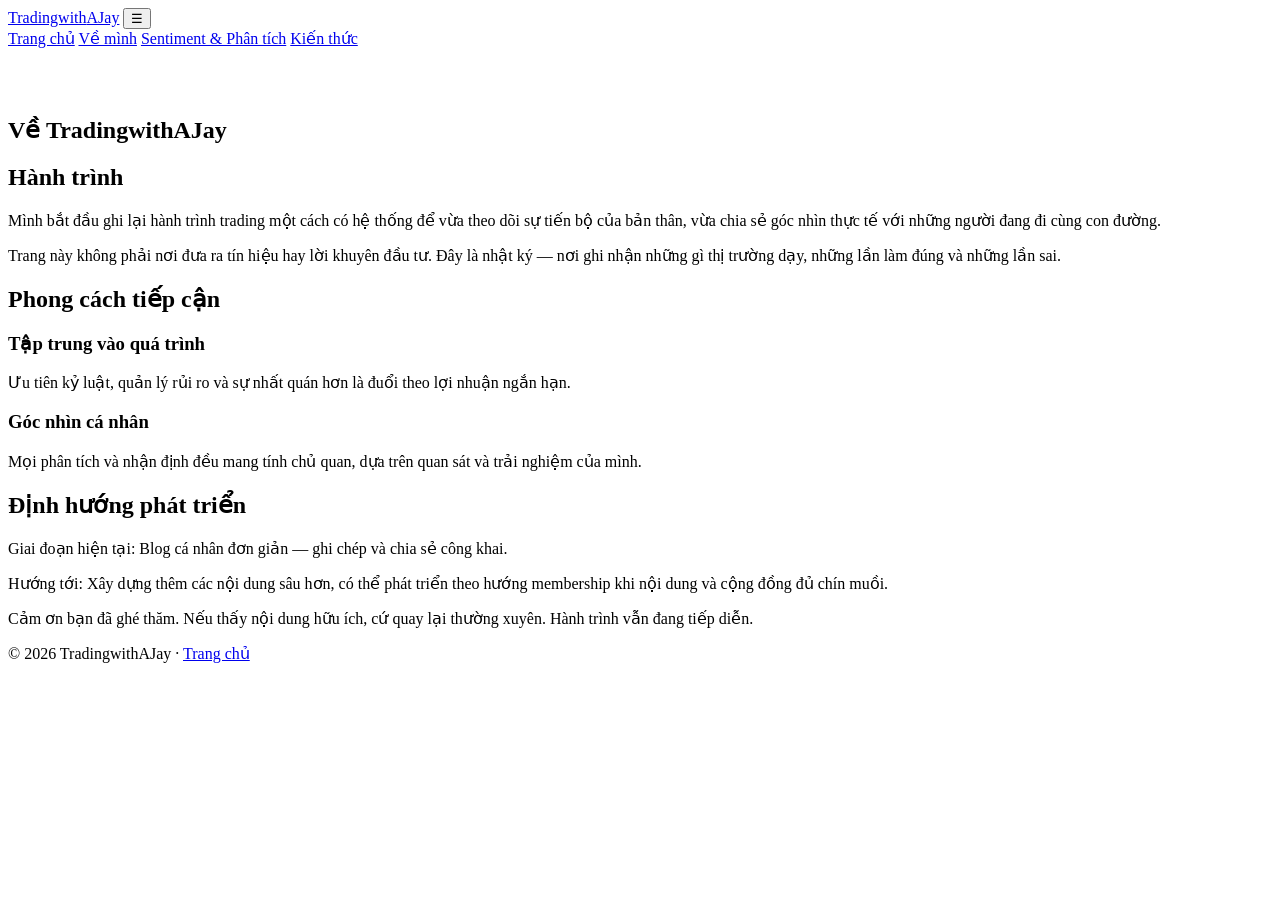
==== about.html @ 57712707 "Add files via upload First commit - TradingwithAJay website" ====
<!DOCTYPE html>
<html lang="vi">
<head>
  <meta charset="UTF-8">
  <meta name="viewport" content="width=device-width, initial-scale=1.0">
  <title>Về mình — TradingwithAJay</title>
  <meta name="description" content="Hành trình trading và mục tiêu của TradingwithAJay.">
  <link rel="stylesheet" href="css/style.css">
</head>
<body>
  <header>
    <div class="container header-inner">
      <a href="index.html" class="logo">Tradingwith<span>AJay</span></a>
      <button class="menu-toggle" aria-label="Menu">☰</button>
      <nav>
        <a href="index.html">Trang chủ</a>
        <a href="about.html" class="active">Về mình</a>
        <a href="sentiment.html">Sentiment & Phân tích</a>
        <a href="knowledge.html">Kiến thức</a>
      </nav>
    </div>
  </header>

  <main>
    <section style="padding-top: 3rem;">
      <div class="container">
        <h1>Về TradingwithAJay</h1>
      </div>
    </section>

    <section>
      <div class="container">
        <h2 class="section-title">Hành trình</h2>
        <p>Mình bắt đầu ghi lại hành trình trading một cách có hệ thống để vừa theo dõi sự tiến bộ của bản thân, vừa chia sẻ góc nhìn thực tế với những người đang đi cùng con đường.</p>
        <p>Trang này không phải nơi đưa ra tín hiệu hay lời khuyên đầu tư. Đây là nhật ký — nơi ghi nhận những gì thị trường dạy, những lần làm đúng và những lần sai.</p>
      </div>
    </section>

    <section>
      <div class="container">
        <h2 class="section-title">Phong cách tiếp cận</h2>
        <div class="grid-2">
          <div class="card">
            <h3>Tập trung vào quá trình</h3>
            <p>Ưu tiên kỷ luật, quản lý rủi ro và sự nhất quán hơn là đuổi theo lợi nhuận ngắn hạn.</p>
          </div>
          <div class="card">
            <h3>Góc nhìn cá nhân</h3>
            <p>Mọi phân tích và nhận định đều mang tính chủ quan, dựa trên quan sát và trải nghiệm của mình.</p>
          </div>
        </div>
      </div>
    </section>

    <section>
      <div class="container">
        <h2 class="section-title">Định hướng phát triển</h2>
        <p>Giai đoạn hiện tại: Blog cá nhân đơn giản — ghi chép và chia sẻ công khai.</p>
        <p>Hướng tới: Xây dựng thêm các nội dung sâu hơn, có thể phát triển theo hướng membership khi nội dung và cộng đồng đủ chín muồi.</p>
      </div>
    </section>

    <section>
      <div class="container">
        <div class="data-block">
          <p style="margin:0; color: var(--text-muted);">
            Cảm ơn bạn đã ghé thăm. Nếu thấy nội dung hữu ích, cứ quay lại thường xuyên. Hành trình vẫn đang tiếp diễn.
          </p>
        </div>
      </div>
    </section>
  </main>

  <footer>
    <div class="container">
      <p>© 2026 TradingwithAJay · <a href="index.html">Trang chủ</a></p>
    </div>
  </footer>

  <script src="js/main.js"></script>
</body>
</html>
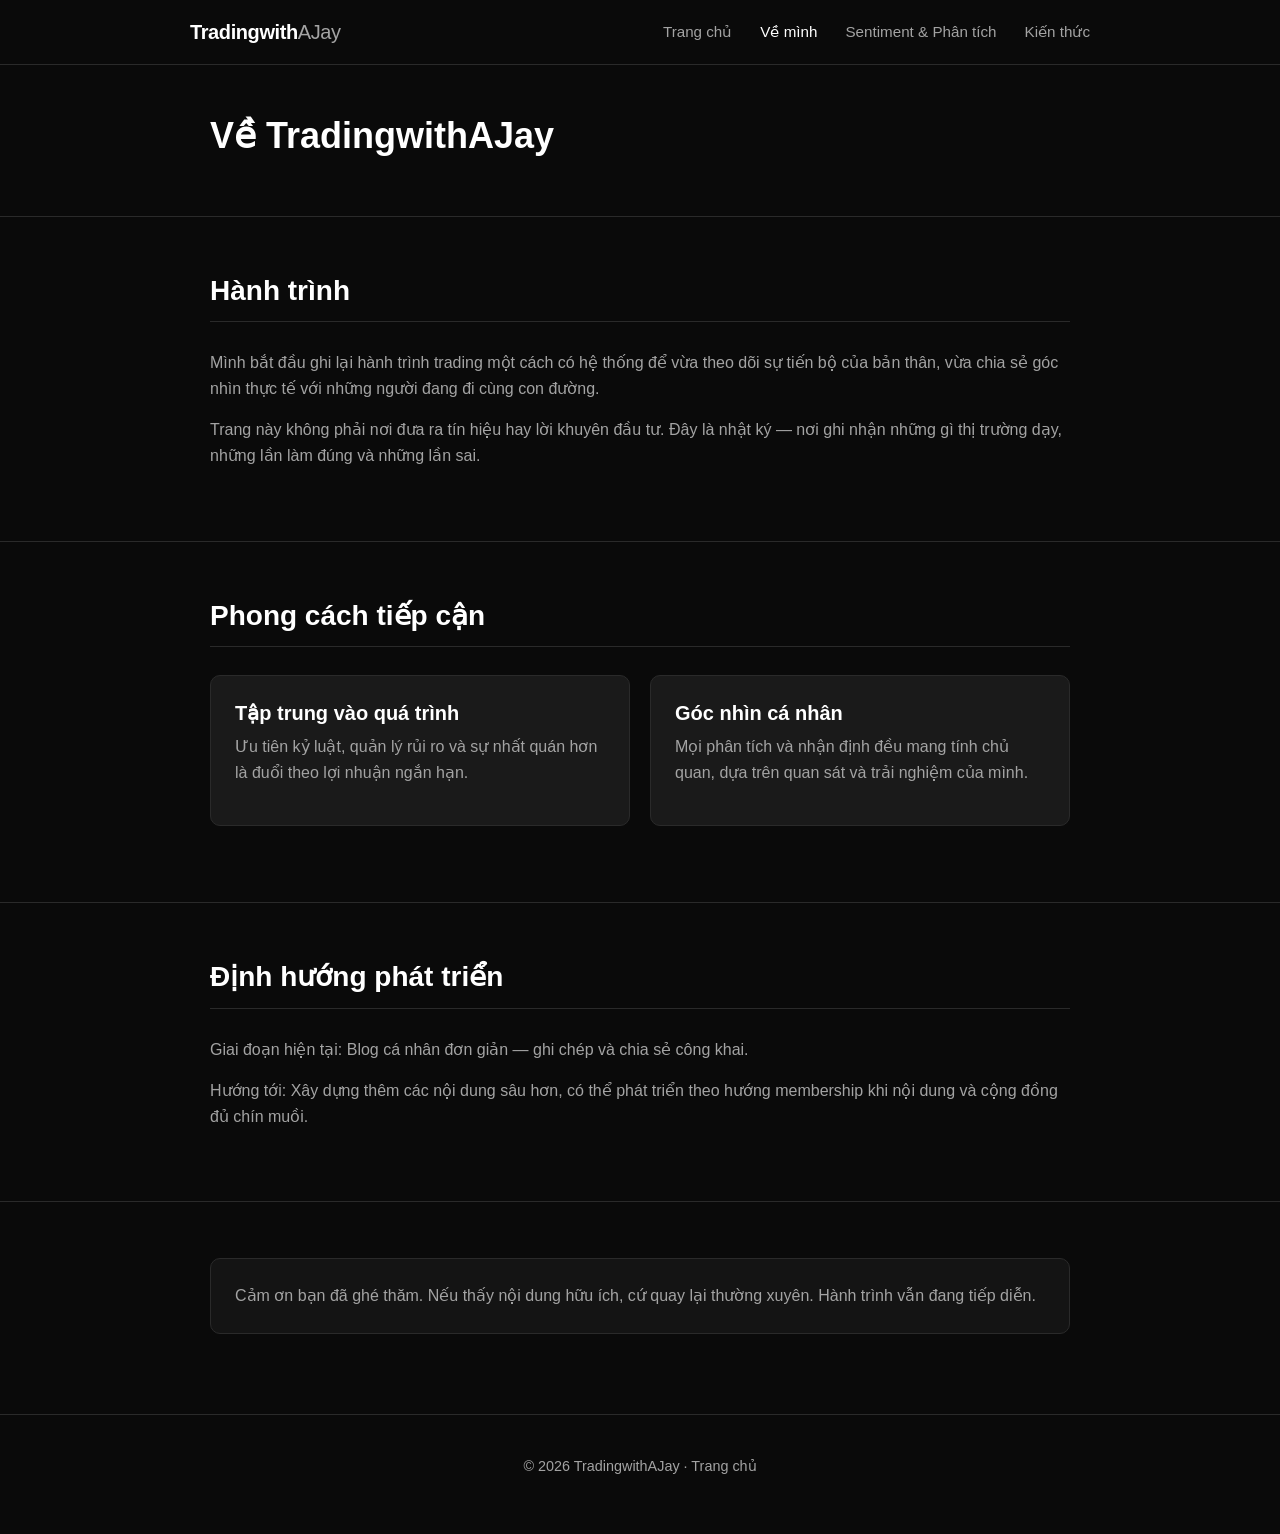
==== commit 9404f9d9: "Update about.html" ====
--- a/about.html
+++ b/about.html
@@ -5,7 +5,7 @@
   <meta name="viewport" content="width=device-width, initial-scale=1.0">
   <title>Về mình — TradingwithAJay</title>
   <meta name="description" content="Hành trình trading và mục tiêu của TradingwithAJay.">
-  <link rel="stylesheet" href="css/style.css">
+  <link rel="stylesheet" href="style.css">
 </head>
 <body>
   <header>
@@ -77,6 +77,6 @@
     </div>
   </footer>
 
-  <script src="js/main.js"></script>
+  <script src="main.js"></script>
 </body>
 </html>
--- a/style.css
+++ b/style.css
@@ -0,0 +1,337 @@
+/* TradingwithAJay - Black & White Theme */
+:root {
+  --bg: #0a0a0a;
+  --bg-secondary: #141414;
+  --bg-card: #1a1a1a;
+  --text: #f5f5f5;
+  --text-muted: #a3a3a3;
+  --border: #2a2a2a;
+  --accent: #ffffff;
+  --hover: #e5e5e5;
+}
+
+* {
+  margin: 0;
+  padding: 0;
+  box-sizing: border-box;
+}
+
+html {
+  scroll-behavior: smooth;
+}
+
+body {
+  font-family: -apple-system, BlinkMacSystemFont, "Segoe UI", Roboto, "Helvetica Neue", Arial, sans-serif;
+  background-color: var(--bg);
+  color: var(--text);
+  line-height: 1.6;
+  min-height: 100vh;
+  display: flex;
+  flex-direction: column;
+}
+
+/* Typography */
+h1, h2, h3, h4 {
+  font-weight: 600;
+  line-height: 1.3;
+  color: var(--accent);
+}
+
+h1 { font-size: 2.25rem; }
+h2 { font-size: 1.75rem; margin-bottom: 1rem; }
+h3 { font-size: 1.25rem; margin-bottom: 0.75rem; }
+
+p {
+  margin-bottom: 1rem;
+  color: var(--text-muted);
+}
+
+a {
+  color: var(--accent);
+  text-decoration: none;
+  transition: opacity 0.2s;
+}
+
+a:hover {
+  opacity: 0.8;
+}
+
+/* Layout */
+.container {
+  width: 100%;
+  max-width: 900px;
+  margin: 0 auto;
+  padding: 0 1.25rem;
+}
+
+/* Header */
+header {
+  background: var(--bg);
+  border-bottom: 1px solid var(--border);
+  position: sticky;
+  top: 0;
+  z-index: 100;
+  backdrop-filter: blur(10px);
+}
+
+.header-inner {
+  display: flex;
+  justify-content: space-between;
+  align-items: center;
+  padding: 1rem 0;
+}
+
+.logo {
+  font-size: 1.25rem;
+  font-weight: 700;
+  letter-spacing: -0.02em;
+  color: var(--accent);
+}
+
+.logo span {
+  font-weight: 400;
+  color: var(--text-muted);
+}
+
+nav {
+  display: flex;
+  gap: 1.75rem;
+}
+
+nav a {
+  font-size: 0.95rem;
+  color: var(--text-muted);
+  font-weight: 500;
+}
+
+nav a:hover,
+nav a.active {
+  color: var(--accent);
+}
+
+/* Mobile menu */
+.menu-toggle {
+  display: none;
+  background: none;
+  border: none;
+  color: var(--text);
+  font-size: 1.5rem;
+  cursor: pointer;
+}
+
+/* Hero */
+.hero {
+  padding: 4.5rem 0 3.5rem;
+  text-align: center;
+  border-bottom: 1px solid var(--border);
+}
+
+.hero h1 {
+  font-size: 2.75rem;
+  margin-bottom: 1rem;
+  letter-spacing: -0.03em;
+}
+
+.hero p {
+  font-size: 1.15rem;
+  max-width: 600px;
+  margin: 0 auto 2rem;
+}
+
+.btn {
+  display: inline-block;
+  padding: 0.75rem 1.75rem;
+  background: var(--accent);
+  color: var(--bg);
+  font-weight: 600;
+  border-radius: 6px;
+  font-size: 0.95rem;
+  transition: all 0.2s;
+}
+
+.btn:hover {
+  background: var(--hover);
+  opacity: 1;
+}
+
+.btn-outline {
+  background: transparent;
+  border: 1px solid var(--border);
+  color: var(--text);
+  margin-left: 0.75rem;
+}
+
+.btn-outline:hover {
+  border-color: var(--accent);
+  color: var(--accent);
+}
+
+/* Sections */
+section {
+  padding: 3.5rem 0;
+  border-bottom: 1px solid var(--border);
+}
+
+section:last-of-type {
+  border-bottom: none;
+}
+
+.section-title {
+  margin-bottom: 1.75rem;
+  padding-bottom: 0.75rem;
+  border-bottom: 1px solid var(--border);
+}
+
+/* Cards */
+.card {
+  background: var(--bg-card);
+  border: 1px solid var(--border);
+  border-radius: 10px;
+  padding: 1.5rem;
+  margin-bottom: 1.25rem;
+}
+
+.card h3 {
+  margin-bottom: 0.5rem;
+}
+
+.card-meta {
+  font-size: 0.85rem;
+  color: var(--text-muted);
+  margin-bottom: 0.75rem;
+}
+
+/* Grid */
+.grid-2 {
+  display: grid;
+  grid-template-columns: repeat(auto-fit, minmax(280px, 1fr));
+  gap: 1.25rem;
+}
+
+/* Data blocks */
+.data-block {
+  background: var(--bg-secondary);
+  border: 1px solid var(--border);
+  border-radius: 10px;
+  padding: 1.5rem;
+  margin-bottom: 1.5rem;
+}
+
+.data-label {
+  font-size: 0.85rem;
+  text-transform: uppercase;
+  letter-spacing: 0.05em;
+  color: var(--text-muted);
+  margin-bottom: 0.5rem;
+}
+
+.data-value {
+  font-size: 1.75rem;
+  font-weight: 700;
+  color: var(--accent);
+}
+
+.data-sub {
+  font-size: 0.9rem;
+  color: var(--text-muted);
+  margin-top: 0.35rem;
+}
+
+/* Sentiment bar */
+.sentiment-bar {
+  height: 10px;
+  background: #333;
+  border-radius: 5px;
+  overflow: hidden;
+  margin: 1rem 0 0.5rem;
+  display: flex;
+}
+
+.sentiment-bar .bullish {
+  background: #e5e5e5;
+  height: 100%;
+}
+
+.sentiment-bar .bearish {
+  background: #555;
+  height: 100%;
+}
+
+/* Event list */
+.event-item {
+  display: flex;
+  gap: 1rem;
+  padding: 1rem 0;
+  border-bottom: 1px solid var(--border);
+}
+
+.event-item:last-child {
+  border-bottom: none;
+}
+
+.event-date {
+  min-width: 70px;
+  font-weight: 600;
+  color: var(--accent);
+}
+
+.event-high {
+  color: #fff;
+  background: #333;
+  padding: 0.15rem 0.5rem;
+  border-radius: 4px;
+  font-size: 0.75rem;
+  font-weight: 600;
+}
+
+/* Footer */
+footer {
+  margin-top: auto;
+  padding: 2.5rem 0;
+  border-top: 1px solid var(--border);
+  text-align: center;
+  color: var(--text-muted);
+  font-size: 0.9rem;
+}
+
+footer a {
+  color: var(--text-muted);
+}
+
+/* Utility */
+.text-center { text-align: center; }
+.mt-2 { margin-top: 2rem; }
+.mb-1 { margin-bottom: 1rem; }
+
+/* Responsive */
+@media (max-width: 768px) {
+  .hero h1 {
+    font-size: 2rem;
+  }
+
+  nav {
+    display: none;
+  }
+
+  .menu-toggle {
+    display: block;
+  }
+
+  nav.active {
+    display: flex;
+    flex-direction: column;
+    position: absolute;
+    top: 100%;
+    left: 0;
+    right: 0;
+    background: var(--bg);
+    border-bottom: 1px solid var(--border);
+    padding: 1rem;
+    gap: 1rem;
+  }
+
+  .btn-outline {
+    margin-left: 0;
+    margin-top: 0.75rem;
+  }
+}
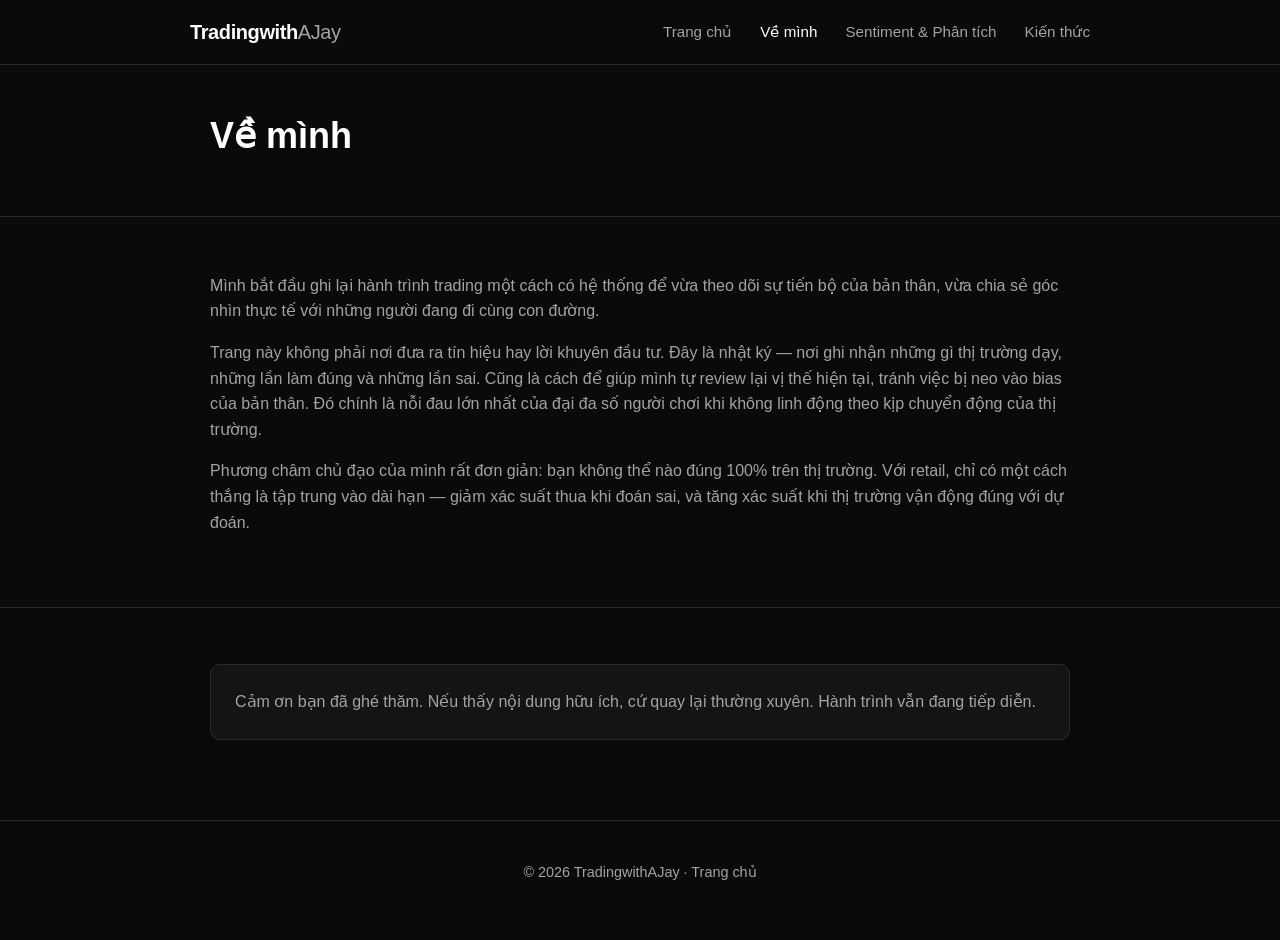
==== commit 6ada8995: "Add files via upload" ====
--- a/about.html
+++ b/about.html
@@ -4,7 +4,7 @@
   <meta charset="UTF-8">
   <meta name="viewport" content="width=device-width, initial-scale=1.0">
   <title>Về mình — TradingwithAJay</title>
-  <meta name="description" content="Hành trình trading và mục tiêu của TradingwithAJay.">
+  <meta name="description" content="Hành trình trading và góc nhìn cá nhân của TradingwithAJay.">
   <link rel="stylesheet" href="style.css">
 </head>
 <body>
@@ -24,39 +24,17 @@
   <main>
     <section style="padding-top: 3rem;">
       <div class="container">
-        <h1>Về TradingwithAJay</h1>
+        <h1>Về mình</h1>
       </div>
     </section>
 
     <section>
       <div class="container">
-        <h2 class="section-title">Hành trình</h2>
         <p>Mình bắt đầu ghi lại hành trình trading một cách có hệ thống để vừa theo dõi sự tiến bộ của bản thân, vừa chia sẻ góc nhìn thực tế với những người đang đi cùng con đường.</p>
-        <p>Trang này không phải nơi đưa ra tín hiệu hay lời khuyên đầu tư. Đây là nhật ký — nơi ghi nhận những gì thị trường dạy, những lần làm đúng và những lần sai.</p>
-      </div>
-    </section>
 
-    <section>
-      <div class="container">
-        <h2 class="section-title">Phong cách tiếp cận</h2>
-        <div class="grid-2">
-          <div class="card">
-            <h3>Tập trung vào quá trình</h3>
-            <p>Ưu tiên kỷ luật, quản lý rủi ro và sự nhất quán hơn là đuổi theo lợi nhuận ngắn hạn.</p>
-          </div>
-          <div class="card">
-            <h3>Góc nhìn cá nhân</h3>
-            <p>Mọi phân tích và nhận định đều mang tính chủ quan, dựa trên quan sát và trải nghiệm của mình.</p>
-          </div>
-        </div>
-      </div>
-    </section>
+        <p>Trang này không phải nơi đưa ra tín hiệu hay lời khuyên đầu tư. Đây là nhật ký — nơi ghi nhận những gì thị trường dạy, những lần làm đúng và những lần sai. Cũng là cách để giúp mình tự review lại vị thế hiện tại, tránh việc bị neo vào bias của bản thân. Đó chính là nỗi đau lớn nhất của đại đa số người chơi khi không linh động theo kịp chuyển động của thị trường.</p>
 
-    <section>
-      <div class="container">
-        <h2 class="section-title">Định hướng phát triển</h2>
-        <p>Giai đoạn hiện tại: Blog cá nhân đơn giản — ghi chép và chia sẻ công khai.</p>
-        <p>Hướng tới: Xây dựng thêm các nội dung sâu hơn, có thể phát triển theo hướng membership khi nội dung và cộng đồng đủ chín muồi.</p>
+        <p>Phương châm chủ đạo của mình rất đơn giản: bạn không thể nào đúng 100% trên thị trường. Với retail, chỉ có một cách thắng là tập trung vào dài hạn — giảm xác suất thua khi đoán sai, và tăng xác suất khi thị trường vận động đúng với dự đoán.</p>
       </div>
     </section>
 
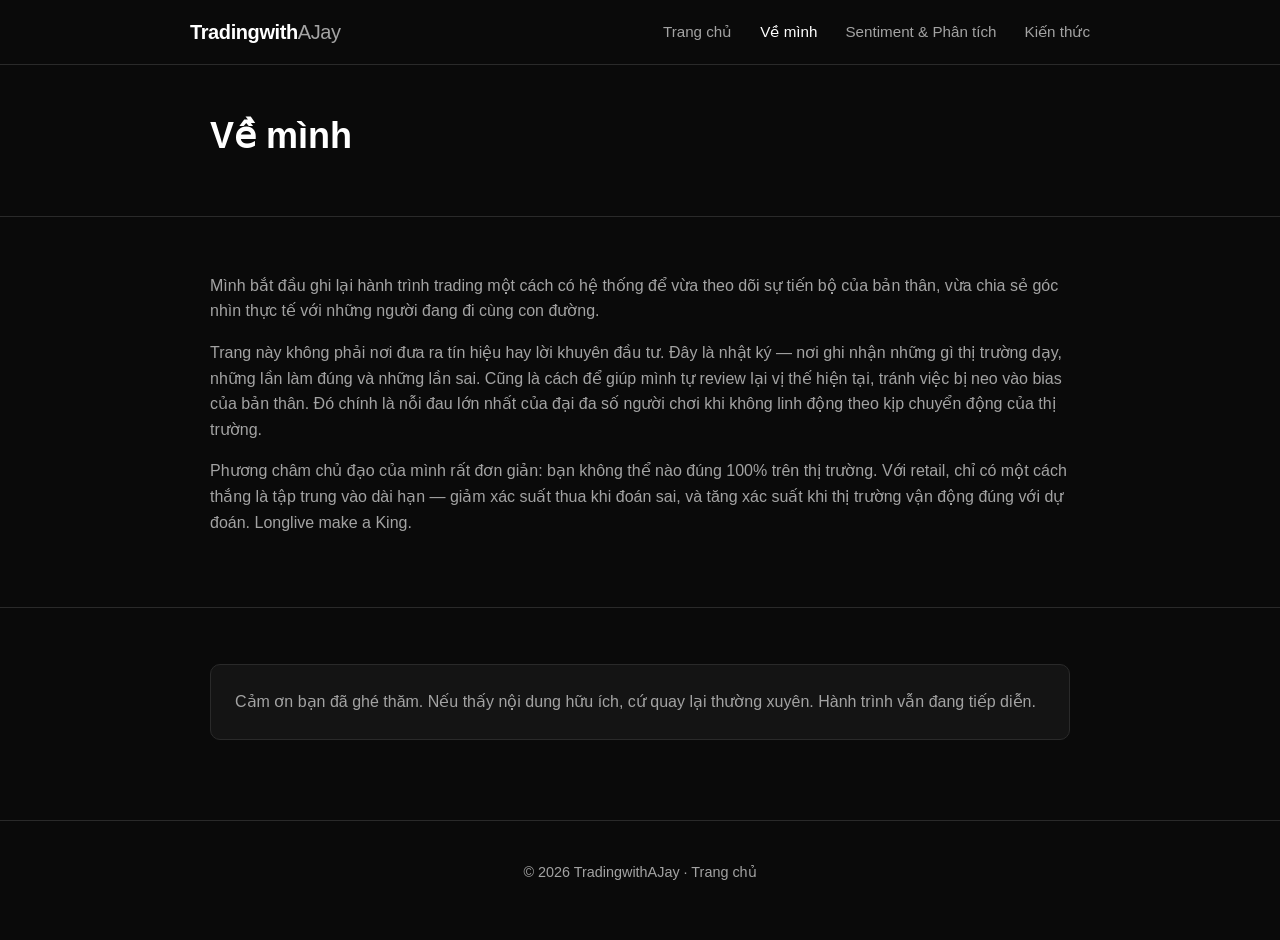
==== commit 267d656f: "Update about.html" ====
--- a/about.html
+++ b/about.html
@@ -3,7 +3,7 @@
 <head>
   <meta charset="UTF-8">
   <meta name="viewport" content="width=device-width, initial-scale=1.0">
-  <title>Về mình — TradingwithAJay</title>
+  <title>About me — TradingwithAJay</title>
   <meta name="description" content="Hành trình trading và góc nhìn cá nhân của TradingwithAJay.">
   <link rel="stylesheet" href="style.css">
 </head>
@@ -34,7 +34,7 @@
 
         <p>Trang này không phải nơi đưa ra tín hiệu hay lời khuyên đầu tư. Đây là nhật ký — nơi ghi nhận những gì thị trường dạy, những lần làm đúng và những lần sai. Cũng là cách để giúp mình tự review lại vị thế hiện tại, tránh việc bị neo vào bias của bản thân. Đó chính là nỗi đau lớn nhất của đại đa số người chơi khi không linh động theo kịp chuyển động của thị trường.</p>
 
-        <p>Phương châm chủ đạo của mình rất đơn giản: bạn không thể nào đúng 100% trên thị trường. Với retail, chỉ có một cách thắng là tập trung vào dài hạn — giảm xác suất thua khi đoán sai, và tăng xác suất khi thị trường vận động đúng với dự đoán.</p>
+        <p>Phương châm chủ đạo của mình rất đơn giản: bạn không thể nào đúng 100% trên thị trường. Với retail, chỉ có một cách thắng là tập trung vào dài hạn — giảm xác suất thua khi đoán sai, và tăng xác suất khi thị trường vận động đúng với dự đoán. Longlive make a King.</p>
       </div>
     </section>
 
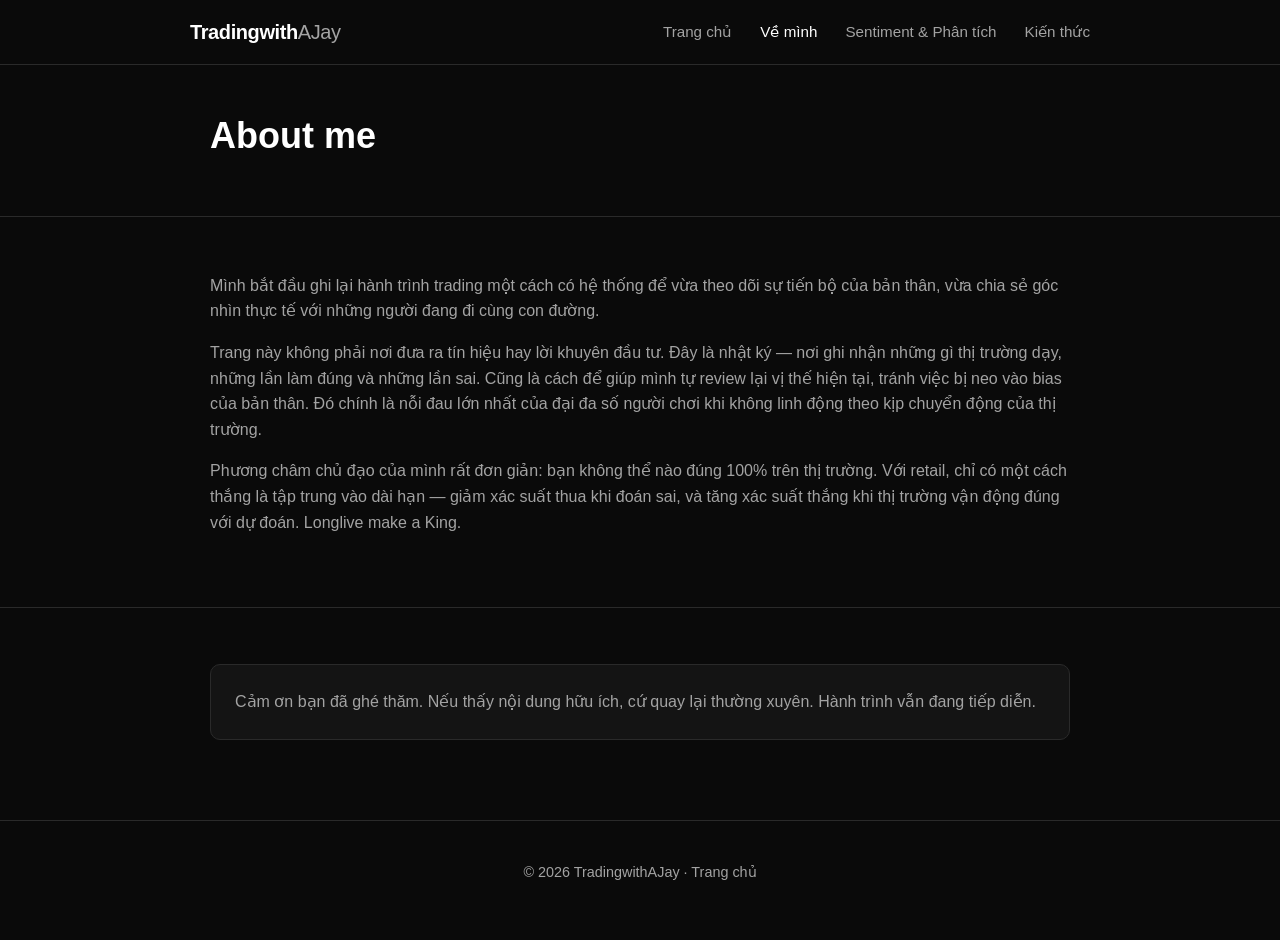
==== commit 4f9989f7: "Update about.html" ====
--- a/about.html
+++ b/about.html
@@ -24,7 +24,7 @@
   <main>
     <section style="padding-top: 3rem;">
       <div class="container">
-        <h1>Về mình</h1>
+        <h1>About me</h1>
       </div>
     </section>
 
@@ -34,7 +34,7 @@
 
         <p>Trang này không phải nơi đưa ra tín hiệu hay lời khuyên đầu tư. Đây là nhật ký — nơi ghi nhận những gì thị trường dạy, những lần làm đúng và những lần sai. Cũng là cách để giúp mình tự review lại vị thế hiện tại, tránh việc bị neo vào bias của bản thân. Đó chính là nỗi đau lớn nhất của đại đa số người chơi khi không linh động theo kịp chuyển động của thị trường.</p>
 
-        <p>Phương châm chủ đạo của mình rất đơn giản: bạn không thể nào đúng 100% trên thị trường. Với retail, chỉ có một cách thắng là tập trung vào dài hạn — giảm xác suất thua khi đoán sai, và tăng xác suất khi thị trường vận động đúng với dự đoán. Longlive make a King.</p>
+        <p>Phương châm chủ đạo của mình rất đơn giản: bạn không thể nào đúng 100% trên thị trường. Với retail, chỉ có một cách thắng là tập trung vào dài hạn — giảm xác suất thua khi đoán sai, và tăng xác suất thắng khi thị trường vận động đúng với dự đoán. Longlive make a King.</p>
       </div>
     </section>
 
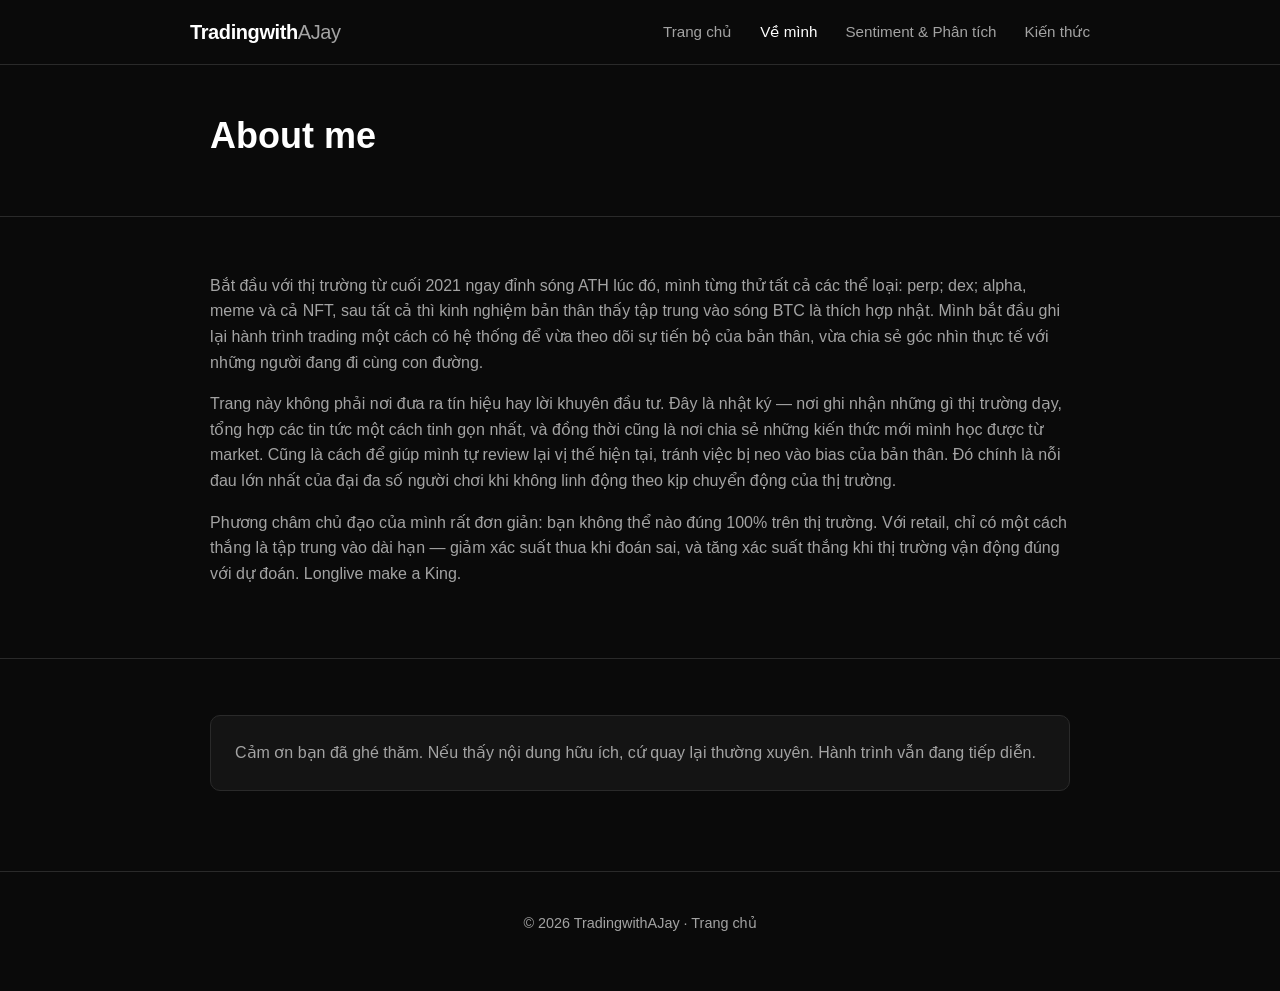
==== commit ad5c62a4: "Update about.html" ====
--- a/about.html
+++ b/about.html
@@ -30,9 +30,9 @@
 
     <section>
       <div class="container">
-        <p>Mình bắt đầu ghi lại hành trình trading một cách có hệ thống để vừa theo dõi sự tiến bộ của bản thân, vừa chia sẻ góc nhìn thực tế với những người đang đi cùng con đường.</p>
+        <p>Bắt đầu với thị trường từ cuối 2021 ngay đỉnh sóng ATH lúc đó, mình từng thử tất cả các thể loại: perp; dex; alpha, meme và cả NFT, sau tất cả thì kinh nghiệm bản thân thấy tập trung vào sóng BTC là thích hợp nhật. Mình bắt đầu ghi lại hành trình trading một cách có hệ thống để vừa theo dõi sự tiến bộ của bản thân, vừa chia sẻ góc nhìn thực tế với những người đang đi cùng con đường.</p>
 
-        <p>Trang này không phải nơi đưa ra tín hiệu hay lời khuyên đầu tư. Đây là nhật ký — nơi ghi nhận những gì thị trường dạy, những lần làm đúng và những lần sai. Cũng là cách để giúp mình tự review lại vị thế hiện tại, tránh việc bị neo vào bias của bản thân. Đó chính là nỗi đau lớn nhất của đại đa số người chơi khi không linh động theo kịp chuyển động của thị trường.</p>
+        <p>Trang này không phải nơi đưa ra tín hiệu hay lời khuyên đầu tư. Đây là nhật ký — nơi ghi nhận những gì thị trường dạy, tổng hợp các tin tức một cách tinh gọn nhất, và đồng thời cũng là nơi chia sẻ những kiến thức mới mình học được từ market. Cũng là cách để giúp mình tự review lại vị thế hiện tại, tránh việc bị neo vào bias của bản thân. Đó chính là nỗi đau lớn nhất của đại đa số người chơi khi không linh động theo kịp chuyển động của thị trường.</p>
 
         <p>Phương châm chủ đạo của mình rất đơn giản: bạn không thể nào đúng 100% trên thị trường. Với retail, chỉ có một cách thắng là tập trung vào dài hạn — giảm xác suất thua khi đoán sai, và tăng xác suất thắng khi thị trường vận động đúng với dự đoán. Longlive make a King.</p>
       </div>
